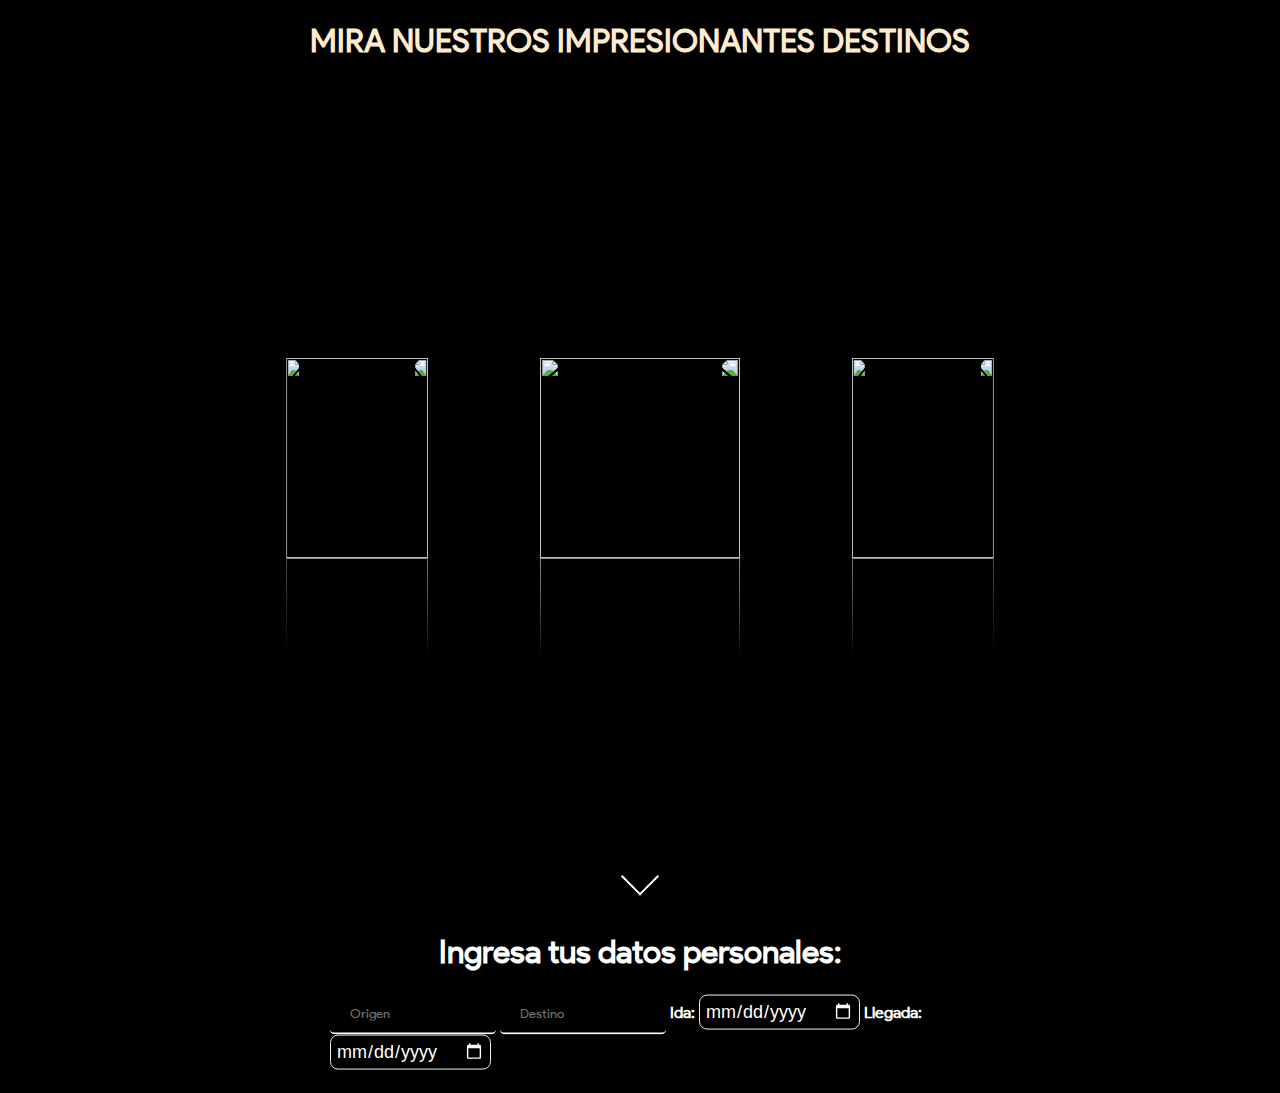
==== destinos.html @ 75b290f5 "Commit inicial" ====
<!DOCTYPE html>
<html lang="en">
<head>
    <meta charset="UTF-8">
    <meta http-equiv="X-UA-Compatible" content="IE=edge">
    <meta name="viewport" content="width=device-width, initial-scale=1.0">
    <title>Chromiun Airlines®</title>
    <link rel="stylesheet" href="media/destino.css">
    <link rel="stylesheet" href="media/estilotitulo.css">
</head>
<body>
    <div class="h1">
        
        <h1 align="center">MIRA NUESTROS IMPRESIONANTES DESTINOS</h1>
        <div class="title">
            <h2 align="center">CHROMIUN<sup>®</sup></h3>
            <h3 align="center">Airlines</h3>
           </div>
    </div>
    <div class="box">
        <span style="--i:1;"><img src="media/1.JPG"></span>
        <span style="--i:2;"><img src="media/2.JPG"></span>
        <span style="--i:3;"><img src="media/3.JPG"></span>
        <span style="--i:4;"><img src="media/4.JPG"></span>
        <span style="--i:5;"><img src="media/5.JPG"></span>
        <span style="--i:6;"><img src="media/6.JPG"></span>
        <span style="--i:7;"><img src="media/7.JPG"></span>
        <span style="--i:8;"><img src="media/8.JPG"></span>
    </div>
    <div class="scroll-down"></div>

    <div class="bg-image"></div>
    <br>
    <div class="formulario" align="center">
        <div class="bg-text">
            <center>
    <form name="inicio" id="inicio" >
        <div class="animar2">
        <h1 align="center"><B>Ingresa tus datos personales:</h1></B>
    </div>
        <div class="alinear">
        <div class="animar">
        <input type="text" name="origen" id="origen" required placeholder="Origen"> 

        <input type="text" name="destino" id="destino" required placeholder="Destino">

        Ida: <input type="date" name="ida" id="ida" required>

        Llegada: <input type="date" name="llegada" id="llegada" required>

    </form>
    



</body>
</html>
---- media/destino.css ----
@font-face {
    font-family: 'Product Sans Regular';
    font-style: normal;
    font-weight: normal;
    src: local('Product Sans Regular'), url('ProductSans-Regular.woff') format('woff');
    }
html{
    font-family: 'Product Sans Regular';
}

body{
    display: flex;
    justify-content: center;
    align-items: center;
    min-height: 100vh;
    background: rgb(0, 0, 0);color: blanchedalmond;
}

.box{
    position: relative;
    width: 200px;
    height: 200px;
    transform-style: preserve-3d;
    animation: animate 20s linear infinite;
}
@keyframes animate {
    0%{
        transform: perspective(1000px) rotateY(0deg);
    }
    100%{
        transform: perspective(1000px) rotateY(360deg);
    }
    
}
.box span{
    position: absolute;
    top: 0;
    left: 0;
    width: 100%;
    height: 100%;
    transform-origin: center;
    transform-style: preserve-3d;
    transform: rotateY(calc(var(--i) * 45deg)) translateZ(400px);
    -webkit-box-reflect: below 0px linear-gradient(transparent, transparent, #0007);

}

.box span img{
    position: absolute;
    top: 0;
    left: 0;
    width: 100%;
    height: 100%;
    object-fit: cover;
}
.h1{
    position: absolute;
    top: 0;
    left: 0;
    width: 100%;
    height: 100%;
    object-fit: cover;
}



/* flecha*/
.scroll-down {
    position: absolute;
    left: 50%;
    bottom: 10px;
    display: block;
    text-align: center;
    font-size: 20px;
    z-index: 100;
    text-decoration: none;
    text-shadow: 0;
    width: 25px;
    height: 25px;
    border-bottom: 2px solid #fff;
    border-right: 2px solid #fff;
    z-index: 9;
    left: 50%;
    -webkit-transform: translate(-50%, 0%) rotate(45deg);
    -moz-transform: translate(-50%, 0%) rotate(45deg);
    transform: translate(-50%, 0%) rotate(45deg);
    -webkit-animation: fade_move_down 1s ease-in-out infinite;
    -moz-animation:    fade_move_down 1s ease-in-out infinite;
    animation:         fade_move_down 1s ease-in-out infinite;
  }
  
  
  /*animated scroll arrow animation*/
  @-webkit-keyframes fade_move_down {
    0%   { -webkit-transform:translate(0,-10px) rotate(45deg); opacity: 0;  }
    50%  { opacity: 1;  }
    100% { -webkit-transform:translate(0,10px) rotate(45deg); opacity: 0; }
  }
  @-moz-keyframes fade_move_down {
    0%   { -moz-transform:translate(0,-10px) rotate(45deg); opacity: 0;  }
    50%  { opacity: 1;  }
    100% { -moz-transform:translate(0,10px) rotate(45deg); opacity: 0; }
  }
  @keyframes fade_move_down {
    0%   { transform:translate(0,-10px) rotate(45deg); opacity: 0;  }
    50%  { opacity: 1;  }
    100% { transform:translate(0,10px) rotate(45deg); opacity: 0; }
  }

  /* Position text in the middle of the page/image */
  .bg-text{
    background-color: rgb(0,0,0); /* Fallback color */
    background-color: rgba(0,0,0, 0.4); /* Black w/opacity/see-through */
    color: white;
    font-weight: bold;
    border: 4px solid #000000;
    border-radius: 8px;
    position: absolute;
    top:  110%;
    left: 50%;
    transform: translate(-50%, -50%);
    z-index: 2;
    width: 50%;
    padding: 20px;
    text-align: center;
    
  }

  .alinear{
      text-align: left;
      padding-left: 10px;
  }

  input[type=text] {
    font-family: 'Product Sans Regular';
    border-radius: 5px;
    background-color: rgba(0,0,0, 0.4);
    color: white;
    width: 20%;
    padding: 12px 20px;
    border: none;
    border-bottom: 2px solid #ffffff;
    outline: none;
  }
  input[type=tel] {
    border-radius: 5px;
    background-color: rgba(0,0,0, 0.4);
    color: white;
    width: 100%;
    padding: 12px 20px;
    border: none;
    border-bottom: 2px solid #ffffff;
    outline: none;
  }
  input[type=email] {
    border-radius: 5px;
    background-color: rgba(0,0,0, 0.4);
    color: white;
    width: 100%;
    padding: 12px 20px;
    border: none;
    border-bottom: 2px solid #ffffff;
    outline: none;
  }
  input[type=password] {
    border-radius: 5px;
    background-color: rgba(0,0,0, 0.4);
    color: white;
    width: 100%;
    padding: 12px 20px;
    border: none;
    border-bottom: 2px solid #ffffff;
    outline: none;
  }
  input[type=number] {
    border-radius: 5px;
    background-color: rgba(0,0,0, 0.4);
    color: white;
    width: 100%;
    padding: 12px 20px;
    border: none;
    border-bottom: 2px solid #ffffff;
    outline: none;
  }

input[type=number]::-webkit-inner-spin-button,
input[type=number]::-webkit-outer-spin-button {
  -webkit-appearance: none;
  -moz-appearance: none;
  appearance: none;
  margin: 0;
}

.animar{
  animation: 2s anim-lineUp ease-out;
  }
  @keyframes anim-lineUp {
    0% {
      opacity: 0;
      transform: translateY(80%);
    }
    20% {
      opacity: 0;
    }
    50% {
      opacity: 1;
      transform: translateY(0%);
    }
    100% {
      opacity: 1;
      transform: translateY(0%);
    }
}
.animar2{
  animation: 2s anim-flipX ease ;
  }
  @keyframes anim-flipX {
    0% {
      opacity: 0;
      transform: rotateX(90def);
    }
    50% {
      opacity: 1;
      transform: rotateX(720deg);
    }
    100% {
      /* animate nothing to pause animation at the end */
      opacity: 1;
      transform: rotateX(720deg);
    }
}

input::-webkit-outer-spin-button,
input::-webkit-inner-spin-button {
  -webkit-appearance: none;
  margin: 0;
}

/* Firefox */
input[type=number] {
  -moz-appearance: textfield;
}

.wrap {
  height: 100%;
  display: flex;
  align-items: center;
  justify-content: center;
}
.form{
    font-family: 'Product Sans Regular';
}

/*Estilo de Type date*/
/* Removes the clear button from date inputs */
input[type="date"]::-webkit-clear-button {
    display: none;
}

/* Removes the spin button */
input[type="date"]::-webkit-inner-spin-button { 
    display: none;
}

/* Always display the drop down caret */
input[type="date"]::-webkit-calendar-picker-indicator {
    color: #2c3e50;
}

/* A few custom styles for date inputs */
input[type="date"] {
    border-radius: 8px;
    color-scheme: dark;
    appearance: none;
    -webkit-appearance: none;
    color: #95a5a6;
    font-family: "Helvetica", arial, sans-serif;
    font-size: 18px;
    border:1px solid #ecf0f1;
    background:#000000;
    padding:5px;
    display: inline-block !important;
    visibility: visible !important;
}

input[type="date"], focus {
    border-radius: 8px;
    color: #ffffff;
    box-shadow: none;
    -webkit-box-shadow: none;
    -moz-box-shadow: none;
}

.animar{
    animation: 2s anim-lineUp ease-out;
    }
    @keyframes anim-lineUp {
      0% {
        opacity: 0;
        transform: translateY(80%);
      }
      20% {
        opacity: 0;
      }
      50% {
        opacity: 1;
        transform: translateY(0%);
      }
      100% {
        opacity: 1;
        transform: translateY(0%);
      }
  }
  .animar2{
    animation: 2s anim-flipX ease ;
    }
    @keyframes anim-flipX {
      0% {
        opacity: 0;
        transform: rotateX(90def);
      }
      50% {
        opacity: 1;
        transform: rotateX(720deg);
      }
      100% {
        /* animate nothing to pause animation at the end */
        opacity: 1;
        transform: rotateX(720deg);
      }
  }
  
  input::-webkit-outer-spin-button,
  input::-webkit-inner-spin-button {
    -webkit-appearance: none;
    margin: 0;
  }
---- media/estilotitulo.css ----
@font-face {
    font-family: 'Product Sans Regular';
    font-style: normal;
    font-weight: normal;
    src: local('Product Sans Regular'), url('ProductSans-Regular.woff') format('woff');
    }

h1{
	font-family: 'Product Sans Regular';
}

h2 {
	font-family: 'Product Sans Regular';
	background-image: url(https://i.ibb.co/0Mjbh2j/bg1.gif);
	background-size: 4vw;
	color: transparent;
	-moz-background-clip: text;
	-webkit-background-clip: text;
	text-transform: uppercase;
	font-size: 50px;
	margin: 10px 0;
}
h3 {
	background-image: url(https://i.ibb.co/0Mjbh2j/bg1.gif);
	background-size: 4vw;
	color: transparent;
	-moz-background-clip: text;
	-webkit-background-clip: text;
	text-transform: uppercase;
	font-size: 30px;
	margin: 10px 0;
}
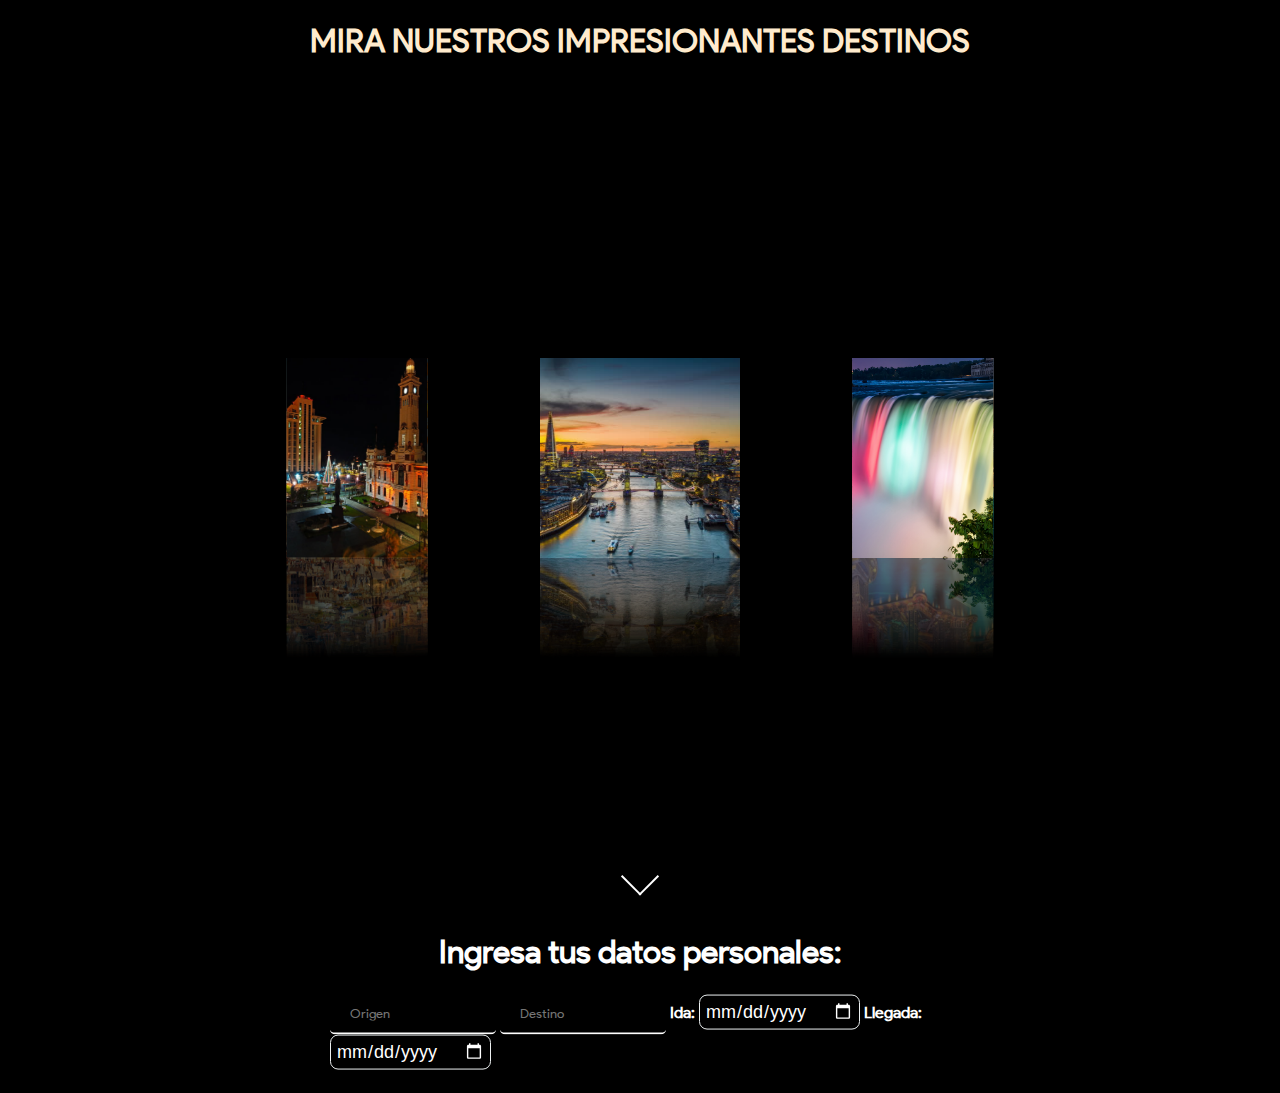
==== commit 6f295260: "fix" ====
--- a/destinos.html
+++ b/destinos.html
@@ -18,14 +18,14 @@
            </div>
     </div>
     <div class="box">
-        <span style="--i:1;"><img src="media/1.JPG"></span>
-        <span style="--i:2;"><img src="media/2.JPG"></span>
-        <span style="--i:3;"><img src="media/3.JPG"></span>
-        <span style="--i:4;"><img src="media/4.JPG"></span>
-        <span style="--i:5;"><img src="media/5.JPG"></span>
-        <span style="--i:6;"><img src="media/6.JPG"></span>
-        <span style="--i:7;"><img src="media/7.JPG"></span>
-        <span style="--i:8;"><img src="media/8.JPG"></span>
+        <span style="--i:1;"><img src="media/1.jpg"></span>
+        <span style="--i:2;"><img src="media/2.jpg"></span>
+        <span style="--i:3;"><img src="media/3.jpg"></span>
+        <span style="--i:4;"><img src="media/4.jpg"></span>
+        <span style="--i:5;"><img src="media/5.jpg"></span>
+        <span style="--i:6;"><img src="media/6.jpg"></span>
+        <span style="--i:7;"><img src="media/7.jpg"></span>
+        <span style="--i:8;"><img src="media/8.jpg"></span>
     </div>
     <div class="scroll-down"></div>
 
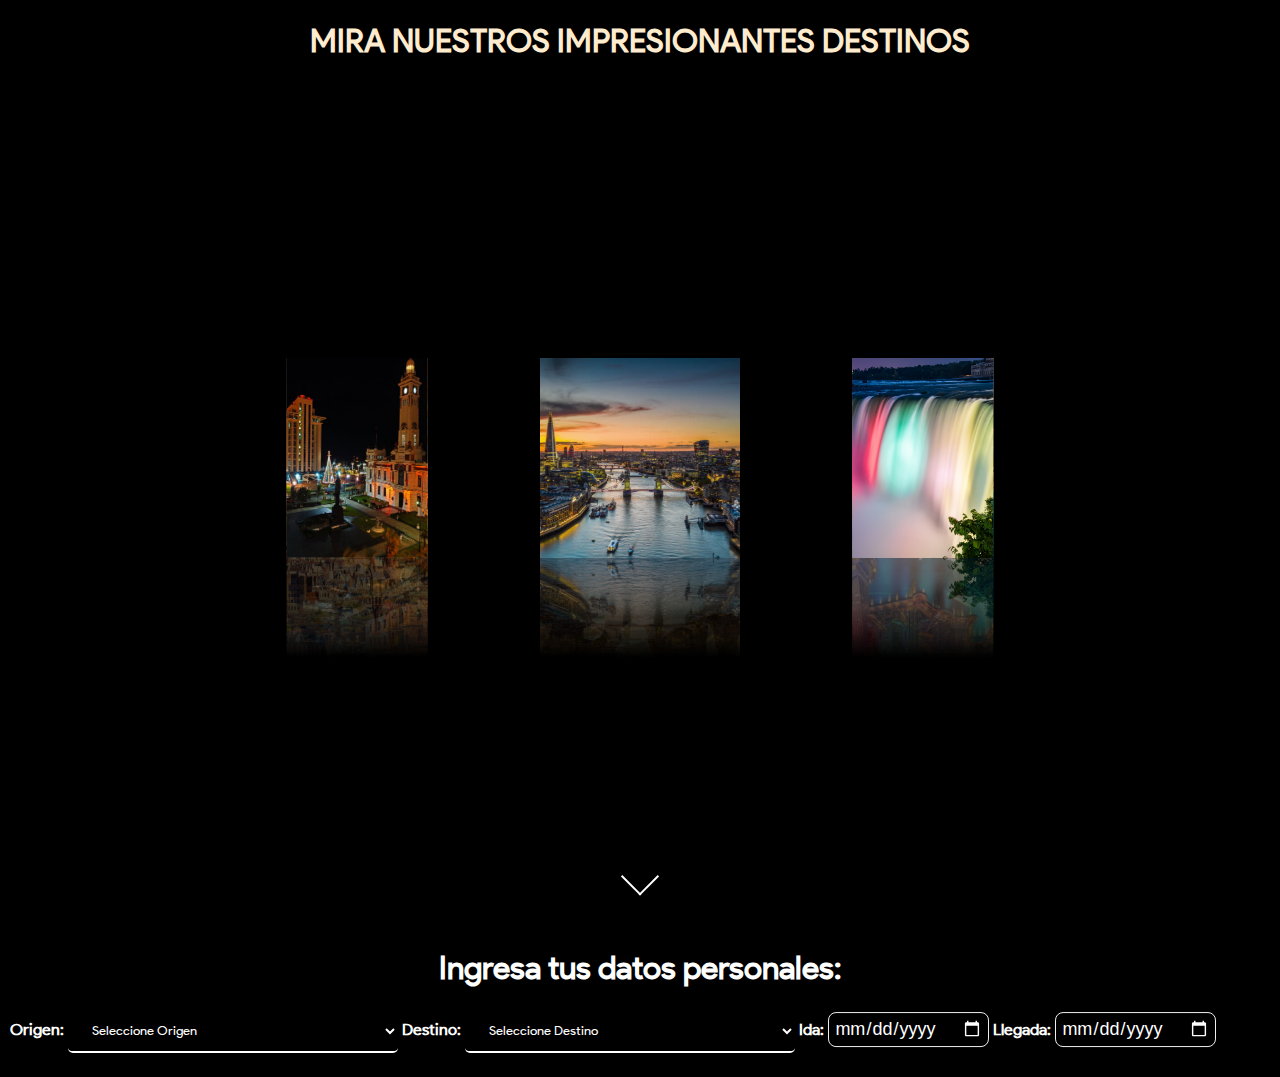
==== commit c6919e0d: "new" ====
--- a/destinos.html
+++ b/destinos.html
@@ -40,9 +40,29 @@
     </div>
         <div class="alinear">
         <div class="animar">
-        <input type="text" name="origen" id="origen" required placeholder="Origen"> 
+        Origen: <select class="animar3 animar alinear" name="origen" id="origen">
+            <option selected>Seleccione Origen</option>
+            <optgroup label="Lugares">
+                <option value="Mexico">Guadalajara</option>
+                <option value="USA">Monterrey</option>
+                <option value="China">Chihuahua</option>
+            </optgroup>
+            </select>
 
-        <input type="text" name="destino" id="destino" required placeholder="Destino">
+        
+         Destino: <select class="animar3 animar alinear" name="destino" id="destino">
+            <option selected>Seleccione Destino</option>
+            <optgroup label="¡Increibles Lugares!!">
+                <option value="Mexico">Cataratas del Niagara</option>
+                <option value="USA">Rivera Maya</option>
+                <option value="China">Dubai</option>
+                <option value="China">Los Cabos</option>
+                <option value="China">Paris</option>
+                <option value="China">Peru</option>
+                <option value="China">CDMX</option>
+                <option value="China">londres</option>
+            </optgroup>
+            </select>
 
         Ida: <input type="date" name="ida" id="ida" required>
 
--- a/media/destino.css
+++ b/media/destino.css
@@ -120,7 +120,7 @@
     left: 50%;
     transform: translate(-50%, -50%);
     z-index: 2;
-    width: 50%;
+    width: 100%;
     padding: 20px;
     text-align: center;
     
@@ -137,6 +137,17 @@
     background-color: rgba(0,0,0, 0.4);
     color: white;
     width: 20%;
+    padding: 12px 20px;
+    border: none;
+    border-bottom: 2px solid #ffffff;
+    outline: none;
+  }
+  .animar3 {
+    font-family: 'Product Sans Regular';
+    border-radius: 5px;
+    background-color: rgba(0,0,0, 0.4);
+    color: white;
+    width: 26%;
     padding: 12px 20px;
     border: none;
     border-bottom: 2px solid #ffffff;
@@ -334,4 +345,8 @@
   input::-webkit-inner-spin-button {
     -webkit-appearance: none;
     margin: 0;
+  }
+
+  #imagenes img:hover{
+    transform: scale(1.15);
   }